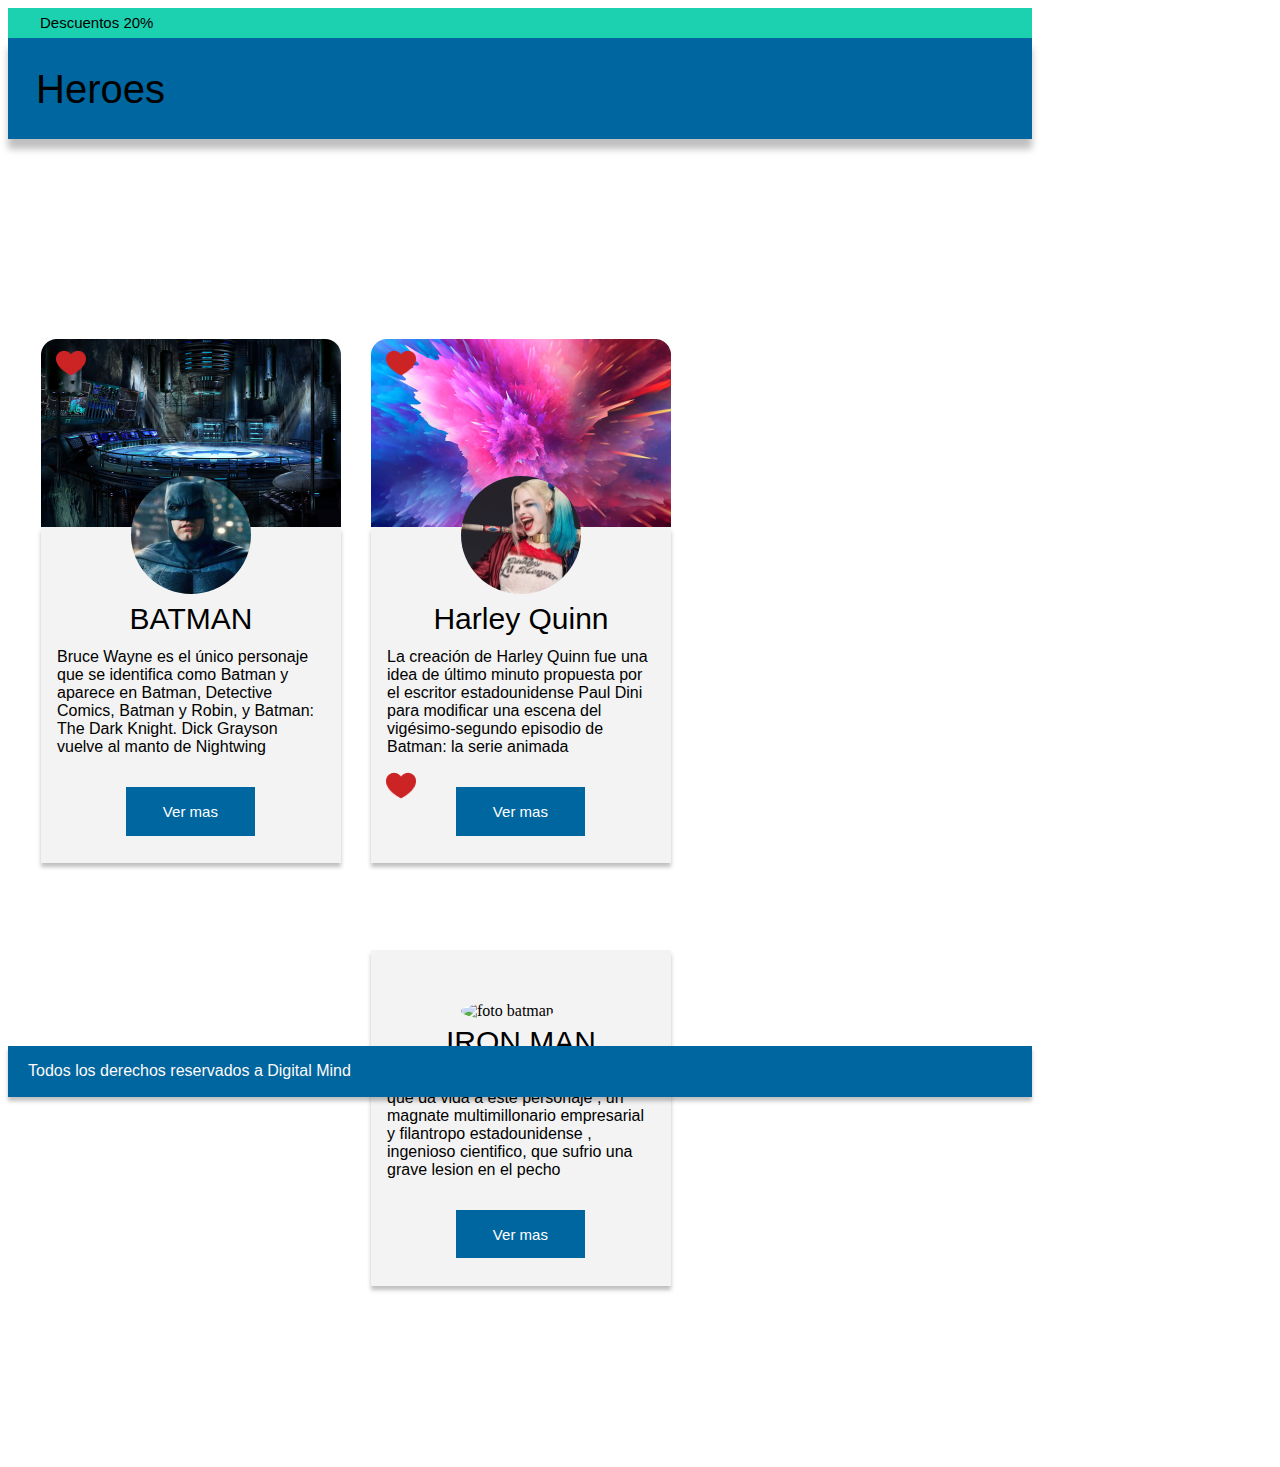
==== index.html @ 9c52eab8 "version final" ====
<!DOCTYPE html>
<html lang="en">
<head>
    <meta charset="UTF-8">
    <meta http-equiv="X-UA-Compatible" content="IE=edge">
    <meta name="viewport" content="width=device-width, initial-scale=1.0">
    <link rel="stylesheet" href="/15-SuperHeroes/style.css">
    <title>SuperHeroes</title>
</head>
<body>
    <div class="descuento">
        <h1>Descuentos 20%</h1>
    </div>
    <header>
        <h1>Heroes</h1>
    </header>
    <section class="SuperHeroes">
        <div class="batman">
            <div class="caja-1"><img src="/15-SuperHeroes/img/849bfede3a5193c34ab8a00379e64fa2 1 (2).png" alt="foto baticueva"></div>
            <div class="caja-2"><img class="dos" src="/15-SuperHeroes/img/liga-justicia-batman-kO4H--1024x512@abc 1.png" alt="foto batman"></div>
            <div class="caja-3"><img class="tres" src="/15-SuperHeroes/img/Vector.png" alt="corazon"></div>
            <div class="caja-4">
                <h1>BATMAN</h1>
                <h2>Bruce Wayne es el único personaje que se identifica como Batman y 
                    aparece en Batman, Detective Comics, Batman y Robin, 
                    y Batman: The Dark Knight. Dick Grayson vuelve al manto de Nightwing</h2>
                <p>Ver mas</p>
            </div>
        </div>
        
        <div class="harleyquinn">
            <div class="caja-1"><img src="/15-SuperHeroes/img/849bfede3a5193c34ab8a00379e64fa2 1 (1).png" alt=""></div>
            <div class="caja-2"><img src="/15-SuperHeroes/img/liga-justicia-batman-kO4H--1024x512@abc 1 (1).png" alt=""></div>
            <div class="caja-3"><img src="/15-SuperHeroes/img/Vector.png" alt=""></div>
            <div class="caja-4">
                <h1>Harley Quinn</h1>
                <h2>La creación de Harley Quinn fue una idea de último minuto 
                propuesta por el  escritor estadounidense Paul Dini para modificar 
                una escena del vigésimo-segundo episodio de Batman: la serie animada</h2>
                <p>Ver mas</p>    
        </div>
        
        <div class="ironman">
            <div class="caja-1"><img src="/15-SuperHeroes/img/torre de iron man.png" alt="foto baticueva"></div>
            <div class="caja-2"><img class="dos" src="/15-SuperHeroes/img/Captura de pantalla 2023-03-21 a la(s) 19.39.03.png" alt="foto batman"></div>
            <div class="caja-3"><img class="tres" src="/15-SuperHeroes/img/Vector.png" alt="corazon"></div>
            <div class="caja-4">
                <h1>IRON MAN</h1>
                <h2>"Tony" Stark es un personaje ficticio que da vida a este personaje
                    , un magnate multimillonario empresarial y filantropo estadounidense
                    , ingenioso cientifico, que sufrio una grave lesion en el pecho</h2>
                <p>Ver mas</p>
            </div>
        </div>
    </section>
    <footer><p>Todos los derechos reservados a Digital Mind</p> </footer>
</body>
</html>
---- 15-SuperHeroes/style.css ----
body {
    width: 1024px;
    height: 1024px;
    
    
}
.descuento {
    box-sizing: border-box;
    width: 1024px;
    height: 38px;
    background: #1CD1B0;
    ;
}
.descuento h1 {
    position: absolute;
    font-family: 'Roboto', sans-serif;
    font-size: 15px;
    font-weight: 400;
    left: 40px;
    top: 4px;
}
header {
    box-sizing: border-box;
    position: absolute;
    height: 101px;
    width: 1024px;
    top: 38px;
    border: 1px solid #00669F;
    background: linear-gradient(0deg, rgba(0, 0, 0, 0), rgba(0, 0, 0, 0)),
    linear-gradient(0deg, #00669F, #00669F);
    box-shadow: 0px 10px 7px 0px #00000040;

}
header h1 {
    font-family: 'Roboto', sans-serif;
    font-size: 40px;
    font-weight: 400;
    line-height: 47px;
    letter-spacing: 0em;
    margin-left: 27px;
    
}
.SuperHeroes {
    height: 834px;
    width: 1024px;
    left: 0px;  
    align-items: center;
    position: relative; 
}

.SuperHeroes .batman {
    position: absolute;
    height: 154px;
    width: 300px;
    left: 0px;
    top: 293px;    
}
.SuperHeroes .batman h1 {
    font-family: 'Roboto', sans-serif;
    font-size: 30px;
    font-weight: 400;
    text-align: center;

}

.SuperHeroes .batman .caja-1 img{
    position: relative;
    height: 193px;
    width: 300px;
    left: 33px;
    
    

}
.SuperHeroes .batman .caja-2 img{
    position: relative;
    z-index: 2;
    height: 118px;
    width: 120px;
    left: 123px;
    top: -60px;
    border-radius: 50%;
    
}

.SuperHeroes .batman .caja-3 img {
    position: relative;
    height: 26.249643325805664px;
    width: 30px;
    left: 48px;
    top: -308px;
}
.SuperHeroes .batman .caja-4{
    box-sizing: border-box;
    position: relative;
    height: 336px;
    width: 300px;
    left: 33px;
    top: -181px;
    background: #F3F3F3;
    box-shadow: 0px 4px 4px 0px #00000040;
    justify-content: center;
    align-items: center;

}

.SuperHeroes .batman .caja-4 h1 {
    position: relative;
    font-family: 'Roboto', sans-serif;
    font-size: 30px;
    font-weight: 400;
    line-height: 35px;
    top: 74px;
    text-align: center;
}

.SuperHeroes .batman .caja-4 h2 {
    position: relative;
    font-family: 'Roboto', sans-serif;
    font-size: 16px;
    font-weight: 400;
    text-align: left;
    top: 50px;
    padding: 16px;
}

.SuperHeroes .batman .caja-4 p {
    box-sizing: border-box;
    width: 128.78px;
    height: 48.52px;
    position: relative;
    background: #00669F;
    align-items: center;
    justify-content: center;
    color: #FFFFFF;
    font-family: 'Roboto', sans-serif;
    left: 85px;
    top: 50px;
    font-size: 15px;
    font-weight: 400;
    line-height: 50px;
    letter-spacing: 0em;
    text-align: center;


}
.SuperHeroes .harleyquinn {
    position: absolute;
    height: 193px;
    width: 300px;
    left: 330px;
    top: 293px;    
}
.SuperHeroes .harleyquinn h1 {
    font-family: 'Roboto', sans-serif;
    font-size: 30px;
    font-weight: 400;
    text-align: center;

}

.SuperHeroes .harleyquinn .caja-1 img{
    position: relative;
    height: 193px;
    width: 300px;
    left: 33px;
    
}
.SuperHeroes .harleyquinn .caja-2 img{
    position: relative;
    z-index: 2;
    height: 118px;
    width: 120px;
    left: 123px;
    top: -60px;
    border-radius: 50%;
    
}

.SuperHeroes .harleyquinn .caja-3 img {
    position: relative;
    height: 26.249643325805664px;
    width: 30px;
    left: 48px;
    top: -308px;
}
.SuperHeroes .harleyquinn .caja-4{
    box-sizing: border-box;
    position: relative;
    height: 336px;
    width: 300px;
    left: 33px;
    top: -181px;
    background: #F3F3F3;
    box-shadow: 0px 4px 4px 0px #00000040;
    justify-content: center;
    align-items: center;

}

.SuperHeroes .harleyquinn .caja-4 h1 {
    position: relative;
    font-family: 'Roboto', sans-serif;
    font-size: 30px;
    font-weight: 400;
    line-height: 35px;
    top: 74px;
    text-align: center;
}

.SuperHeroes .harleyquinn .caja-4 h2 {
    position: relative;
    font-family: 'Roboto', sans-serif;
    font-size: 16px;
    font-weight: 400;
    text-align: left;
    top: 50px;
    padding: 16px;
}

.SuperHeroes .harleyquinn .caja-4 p {
    box-sizing: border-box;
    width: 128.78px;
    height: 48.52px;
    position: relative;
    background: #00669F;
    align-items: center;
    justify-content: center;
    color: #FFFFFF;
    font-family: 'Roboto', sans-serif;
    left: 85px;
    top: 50px;
    font-size: 15px;
    font-weight: 400;
    line-height: 50px;
    letter-spacing: 0em;
    text-align: center;
}

.SuperHeroes .batman2 {
    position: absolute;
    height: 193px;
    width: 300px;
    left: 330px;
    top: 0px;    
}
.SuperHeroes .batman2 h1 {
    font-family: 'Roboto', sans-serif;
    font-size: 30px;
    font-weight: 400;
    text-align: center;

}

.SuperHeroes .batman2 .caja-1 img{
    position: relative;
    height: 193px;
    width: 300px;
    left: 33px;
    
    

}
.SuperHeroes .batman2 .caja-2 img{
    position: relative;
    z-index: 2;
    height: 118px;
    width: 120px;
    left: 123px;
    top: -60px;
    border-radius: 50%;
    
}

.SuperHeroes .batman2 .caja-3 img {
    position: relative;
    height: 26.249643325805664px;
    width: 30px;
    left: 48px;
    top: -308px;
}
.SuperHeroes .batman2 .caja-4{
    box-sizing: border-box;
    position: relative;
    height: 336px;
    width: 300px;
    left: 33px;
    top: -181px;
    background: #F3F3F3;
    box-shadow: 0px 4px 4px 0px #00000040;
    justify-content: center;
    align-items: center;

}

.SuperHeroes .batman2 .caja-4 h1 {
    position: relative;
    font-family: 'Roboto', sans-serif;
    font-size: 30px;
    font-weight: 400;
    line-height: 35px;
    top: 74px;
    text-align: center;
}

.SuperHeroes .batman2 .caja-4 h2 {
    position: relative;
    font-family: 'Roboto', sans-serif;
    font-size: 16px;
    font-weight: 400;
    text-align: left;
    top: 50px;
    padding: 16px;
}

.SuperHeroes .batman2 .caja-4 p {
    box-sizing: border-box;
    width: 128.78px;
    height: 48.52px;
    position: relative;
    background: #00669F;
    align-items: center;
    justify-content: center;
    color: #FFFFFF;
    font-family: 'Roboto', sans-serif;
    left: 85px;
    top: 50px;
    font-size: 15px;
    font-weight: 400;
    line-height: 50px;
    letter-spacing: 0em;
    text-align: center;
}
footer {
    position: relative;
    box-sizing: border-box;
    height: 51px;
    width: 1024px;
    left: 0px;
    top: 150px;
    background: #00669F;
    box-shadow: 0px 4px 4px 0px #00000040;
    font-family: 'Roboto', sans-serif;
    font-size: 16px;
    font-weight: 400;
    line-height: 50px;
    text-align: left;
    color: #FFF9F9;
}
footer p {
    position: relative;
    left: 20px;
}
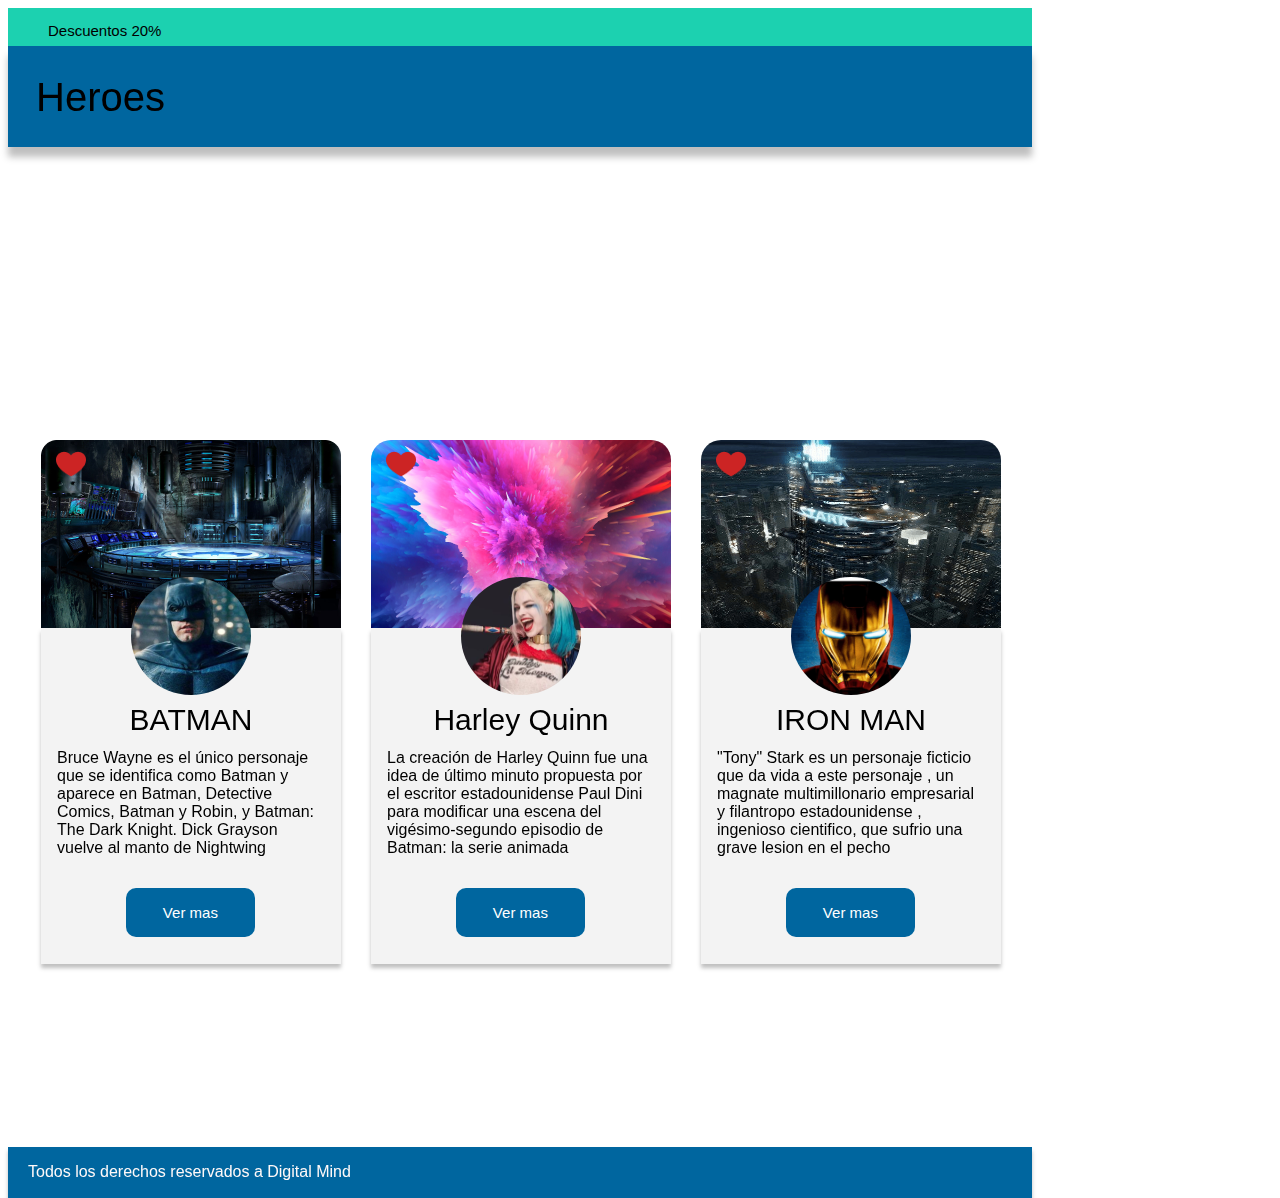
==== commit 4a7197ed: "modificacion img" ====
--- a/index.html
+++ b/index.html
@@ -4,7 +4,7 @@
     <meta charset="UTF-8">
     <meta http-equiv="X-UA-Compatible" content="IE=edge">
     <meta name="viewport" content="width=device-width, initial-scale=1.0">
-    <link rel="stylesheet" href="/15-SuperHeroes/style.css">
+    <link rel="stylesheet" href="style.css">
     <title>SuperHeroes</title>
 </head>
 <body>
@@ -16,9 +16,9 @@
     </header>
     <section class="SuperHeroes">
         <div class="batman">
-            <div class="caja-1"><img src="/15-SuperHeroes/img/849bfede3a5193c34ab8a00379e64fa2 1 (2).png" alt="foto baticueva"></div>
-            <div class="caja-2"><img class="dos" src="/15-SuperHeroes/img/liga-justicia-batman-kO4H--1024x512@abc 1.png" alt="foto batman"></div>
-            <div class="caja-3"><img class="tres" src="/15-SuperHeroes/img/Vector.png" alt="corazon"></div>
+            <div class="caja-1"><img src="./img/849bfede3a5193c34ab8a00379e64fa2 1 (2).png" alt="foto baticueva"></div>
+            <div class="caja-2"><img class="dos" src="./img/liga-justicia-batman-kO4H--1024x512@abc 1.png" alt="foto batman"></div>
+            <div class="caja-3"><img class="tres" src="./img/Vector.png" alt="corazon"></div>
             <div class="caja-4">
                 <h1>BATMAN</h1>
                 <h2>Bruce Wayne es el único personaje que se identifica como Batman y 
@@ -29,9 +29,9 @@
         </div>
         
         <div class="harleyquinn">
-            <div class="caja-1"><img src="/15-SuperHeroes/img/849bfede3a5193c34ab8a00379e64fa2 1 (1).png" alt=""></div>
-            <div class="caja-2"><img src="/15-SuperHeroes/img/liga-justicia-batman-kO4H--1024x512@abc 1 (1).png" alt=""></div>
-            <div class="caja-3"><img src="/15-SuperHeroes/img/Vector.png" alt=""></div>
+            <div class="caja-1"><img src="./img/849bfede3a5193c34ab8a00379e64fa2 1 (1).png" alt=""></div>
+            <div class="caja-2"><img src="./img/liga-justicia-batman-kO4H--1024x512@abc 1 (1).png" alt=""></div>
+            <div class="caja-3"><img src="./img/Vector.png" alt=""></div>
             <div class="caja-4">
                 <h1>Harley Quinn</h1>
                 <h2>La creación de Harley Quinn fue una idea de último minuto 
@@ -41,9 +41,9 @@
         </div>
         
         <div class="ironman">
-            <div class="caja-1"><img src="/15-SuperHeroes/img/torre de iron man.png" alt="foto baticueva"></div>
-            <div class="caja-2"><img class="dos" src="/15-SuperHeroes/img/Captura de pantalla 2023-03-21 a la(s) 19.39.03.png" alt="foto batman"></div>
-            <div class="caja-3"><img class="tres" src="/15-SuperHeroes/img/Vector.png" alt="corazon"></div>
+            <div class="caja-1"><img src="./img/torre de iron man.png" alt="foto baticueva"></div>
+            <div class="caja-2"><img class="dos" src="./img/Captura de pantalla 2023-03-21 a la(s) 19.39.03.png" alt="foto batman"></div>
+            <div class="caja-3"><img class="tres" src="./img/Vector.png" alt="corazon"></div>
             <div class="caja-4">
                 <h1>IRON MAN</h1>
                 <h2>"Tony" Stark es un personaje ficticio que da vida a este personaje
--- a/style.css
+++ b/style.css
@@ -0,0 +1,358 @@
+body {
+    width: 100%;
+    height: 100%;
+    
+    
+}
+.descuento {
+    box-sizing: border-box;
+    width: 1024px;
+    height: 38px;
+    background: #1CD1B0;
+    position: sticky;
+}
+.descuento h1 {
+    position: absolute;
+    font-family: 'Roboto', sans-serif;
+    font-size: 15px;
+    font-weight: 400;
+    left: 40px;
+    top: 4px;
+}
+header {
+    box-sizing: border-box;
+    position: absolute;
+    height: 101px;
+    width: 1024px;
+    top: 38px;
+    border: 1px solid #00669F;
+    background: linear-gradient(0deg, rgba(0, 0, 0, 0), rgba(0, 0, 0, 0)),
+    linear-gradient(0deg, #00669F, #00669F);
+    box-shadow: 0px 10px 7px 0px #00000040;
+    position: sticky;
+
+}
+header h1 {
+    font-family: 'Roboto', sans-serif;
+    font-size: 40px;
+    font-weight: 400;
+    line-height: 47px;
+    letter-spacing: 0em;
+    margin-left: 27px;
+    
+}
+.SuperHeroes {
+    height: 834px;
+    width: 1024px;
+    left: 0px;  
+    align-items: center;
+    position: relative; 
+}
+
+.SuperHeroes .batman {
+    position: absolute;
+    height: 154px;
+    width: 300px;
+    left: 0px;
+    top: 293px;    
+}
+.SuperHeroes .batman h1 {
+    font-family: 'Roboto', sans-serif;
+    font-size: 30px;
+    font-weight: 400;
+    text-align: center;
+
+}
+
+.SuperHeroes .batman .caja-1 img{
+    position: relative;
+    height: 193px;
+    width: 300px;
+    left: 33px;
+    
+    
+
+}
+.SuperHeroes .batman .caja-2 img{
+    position: relative;
+    z-index: 2;
+    height: 118px;
+    width: 120px;
+    left: 123px;
+    top: -60px;
+    border-radius: 50%;
+    
+}
+
+.SuperHeroes .batman .caja-3 img {
+    position: relative;
+    height: 26.249643325805664px;
+    width: 30px;
+    left: 48px;
+    top: -308px;
+}
+.SuperHeroes .batman .caja-4{
+    box-sizing: border-box;
+    position: relative;
+    height: 336px;
+    width: 300px;
+    left: 33px;
+    top: -181px;
+    background: #F3F3F3;
+    box-shadow: 0px 4px 4px 0px #00000040;
+    justify-content: center;
+    align-items: center;
+
+}
+
+.SuperHeroes .batman .caja-4 h1 {
+    position: relative;
+    font-family: 'Roboto', sans-serif;
+    font-size: 30px;
+    font-weight: 400;
+    line-height: 35px;
+    top: 74px;
+    text-align: center;
+}
+
+.SuperHeroes .batman .caja-4 h2 {
+    position: relative;
+    font-family: 'Roboto', sans-serif;
+    font-size: 16px;
+    font-weight: 400;
+    text-align: left;
+    top: 50px;
+    padding: 16px;
+}
+
+.SuperHeroes .batman .caja-4 p {
+    box-sizing: border-box;
+    border-radius: 10px;
+    width: 128.78px;
+    height: 48.52px;
+    position: relative;
+    background: #00669F;
+    align-items: center;
+    justify-content: center;
+    color: #FFFFFF;
+    font-family: 'Roboto', sans-serif;
+    left: 85px;
+    top: 50px;
+    font-size: 15px;
+    font-weight: 400;
+    line-height: 50px;
+    letter-spacing: 0em;
+    text-align: center;
+
+
+}
+.SuperHeroes .harleyquinn {
+    position: absolute;
+    height: 193px;
+    width: 300px;
+    left: 330px;
+    top: 293px;    
+}
+.SuperHeroes .harleyquinn h1 {
+    font-family: 'Roboto', sans-serif;
+    font-size: 30px;
+    font-weight: 400;
+    text-align: center;
+
+}
+
+.SuperHeroes .harleyquinn .caja-1 img{
+    position: relative;
+    height: 193px;
+    width: 300px;
+    left: 33px;
+    border-top-right-radius: 20px;
+    border-top-left-radius: 20px;
+    
+}
+.SuperHeroes .harleyquinn .caja-2 img{
+    position: relative;
+    z-index: 2;
+    height: 118px;
+    width: 120px;
+    left: 123px;
+    top: -60px;
+    border-radius: 50%;
+    
+}
+
+.SuperHeroes .harleyquinn .caja-3 img {
+    position: relative;
+    height: 26.249643325805664px;
+    width: 30px;
+    left: 48px;
+    top: -308px;
+}
+.SuperHeroes .harleyquinn .caja-4{
+    box-sizing: border-box;
+    position: relative;
+    height: 336px;
+    width: 300px;
+    left: 33px;
+    top: -181px;
+    background: #F3F3F3;
+    box-shadow: 0px 4px 4px 0px #00000040;
+    justify-content: center;
+    align-items: center;
+
+}
+
+.SuperHeroes .harleyquinn .caja-4 h1 {
+    position: relative;
+    font-family: 'Roboto', sans-serif;
+    font-size: 30px;
+    font-weight: 400;
+    line-height: 35px;
+    top: 74px;
+    text-align: center;
+}
+
+.SuperHeroes .harleyquinn .caja-4 h2 {
+    position: relative;
+    font-family: 'Roboto', sans-serif;
+    font-size: 16px;
+    font-weight: 400;
+    text-align: left;
+    top: 50px;
+    padding: 16px;
+}
+
+.SuperHeroes .harleyquinn .caja-4 p {
+    box-sizing: border-box;
+    border-radius: 10px;
+    width: 128.78px;
+    height: 48.52px;
+    position: relative;
+    background: #00669F;
+    align-items: center;
+    justify-content: center;
+    color: #FFFFFF;
+    font-family: 'Roboto', sans-serif;
+    left: 85px;
+    top: 50px;
+    font-size: 15px;
+    font-weight: 400;
+    line-height: 50px;
+    letter-spacing: 0em;
+    text-align: center;
+}
+
+.SuperHeroes .ironman {
+    position: absolute;
+    height: 193px;
+    width: 300px;
+    left: 330px;
+    top: 0px;    
+}
+.SuperHeroes .ironman h1 {
+    font-family: 'Roboto', sans-serif;
+    font-size: 30px;
+    font-weight: 400;
+    text-align: center;
+
+}
+
+.SuperHeroes .ironman .caja-1 img{
+    position: relative;
+    height: 193px;
+    width: 300px;
+    left: 33px;
+    
+    
+
+}
+.SuperHeroes .ironman .caja-2 img{
+    position: relative;
+    z-index: 2;
+    height: 118px;
+    width: 120px;
+    left: 123px;
+    top: -60px;
+    border-radius: 50%;
+    
+}
+
+.SuperHeroes .ironman .caja-3 img {
+    position: relative;
+    height: 26.249643325805664px;
+    width: 30px;
+    left: 48px;
+    top: -308px;
+}
+.SuperHeroes .ironman .caja-4{
+    box-sizing: border-box;
+    position: relative;
+    height: 336px;
+    width: 300px;
+    left: 33px;
+    top: -181px;
+    background: #F3F3F3;
+    box-shadow: 0px 4px 4px 0px #00000040;
+    justify-content: center;
+    align-items: center;
+
+}
+
+.SuperHeroes .ironman .caja-4 h1 {
+    position: relative;
+    font-family: 'Roboto', sans-serif;
+    font-size: 30px;
+    font-weight: 400;
+    line-height: 35px;
+    top: 74px;
+    text-align: center;
+}
+
+.SuperHeroes .ironman .caja-4 h2 {
+    position: relative;
+    font-family: 'Roboto', sans-serif;
+    font-size: 16px;
+    font-weight: 400;
+    text-align: left;
+    top: 50px;
+    padding: 16px;
+}
+
+.SuperHeroes .ironman .caja-4 p {
+    box-sizing: border-box;
+    width: 128.78px;
+    height: 48.52px;
+    position: relative;
+    background: #00669F;
+    align-items: center;
+    justify-content: center;
+    color: #FFFFFF;
+    font-family: 'Roboto', sans-serif;
+    left: 85px;
+    top: 50px;
+    font-size: 15px;
+    font-weight: 400;
+    line-height: 50px;
+    border-radius: 10px;
+    text-align: center;
+}
+footer {
+    position: relative;
+    box-sizing: border-box;
+    height: 51px;
+    width: 1024px;
+    left: 0px;
+    top: 150px;
+    background: #00669F;
+    box-shadow: 0px 4px 4px 0px #00000040;
+    font-family: 'Roboto', sans-serif;
+    font-size: 16px;
+    font-weight: 400;
+    line-height: 50px;
+    text-align: left;
+    color: #FFF9F9;
+}
+footer p {
+    position: relative;
+    left: 20px;
+}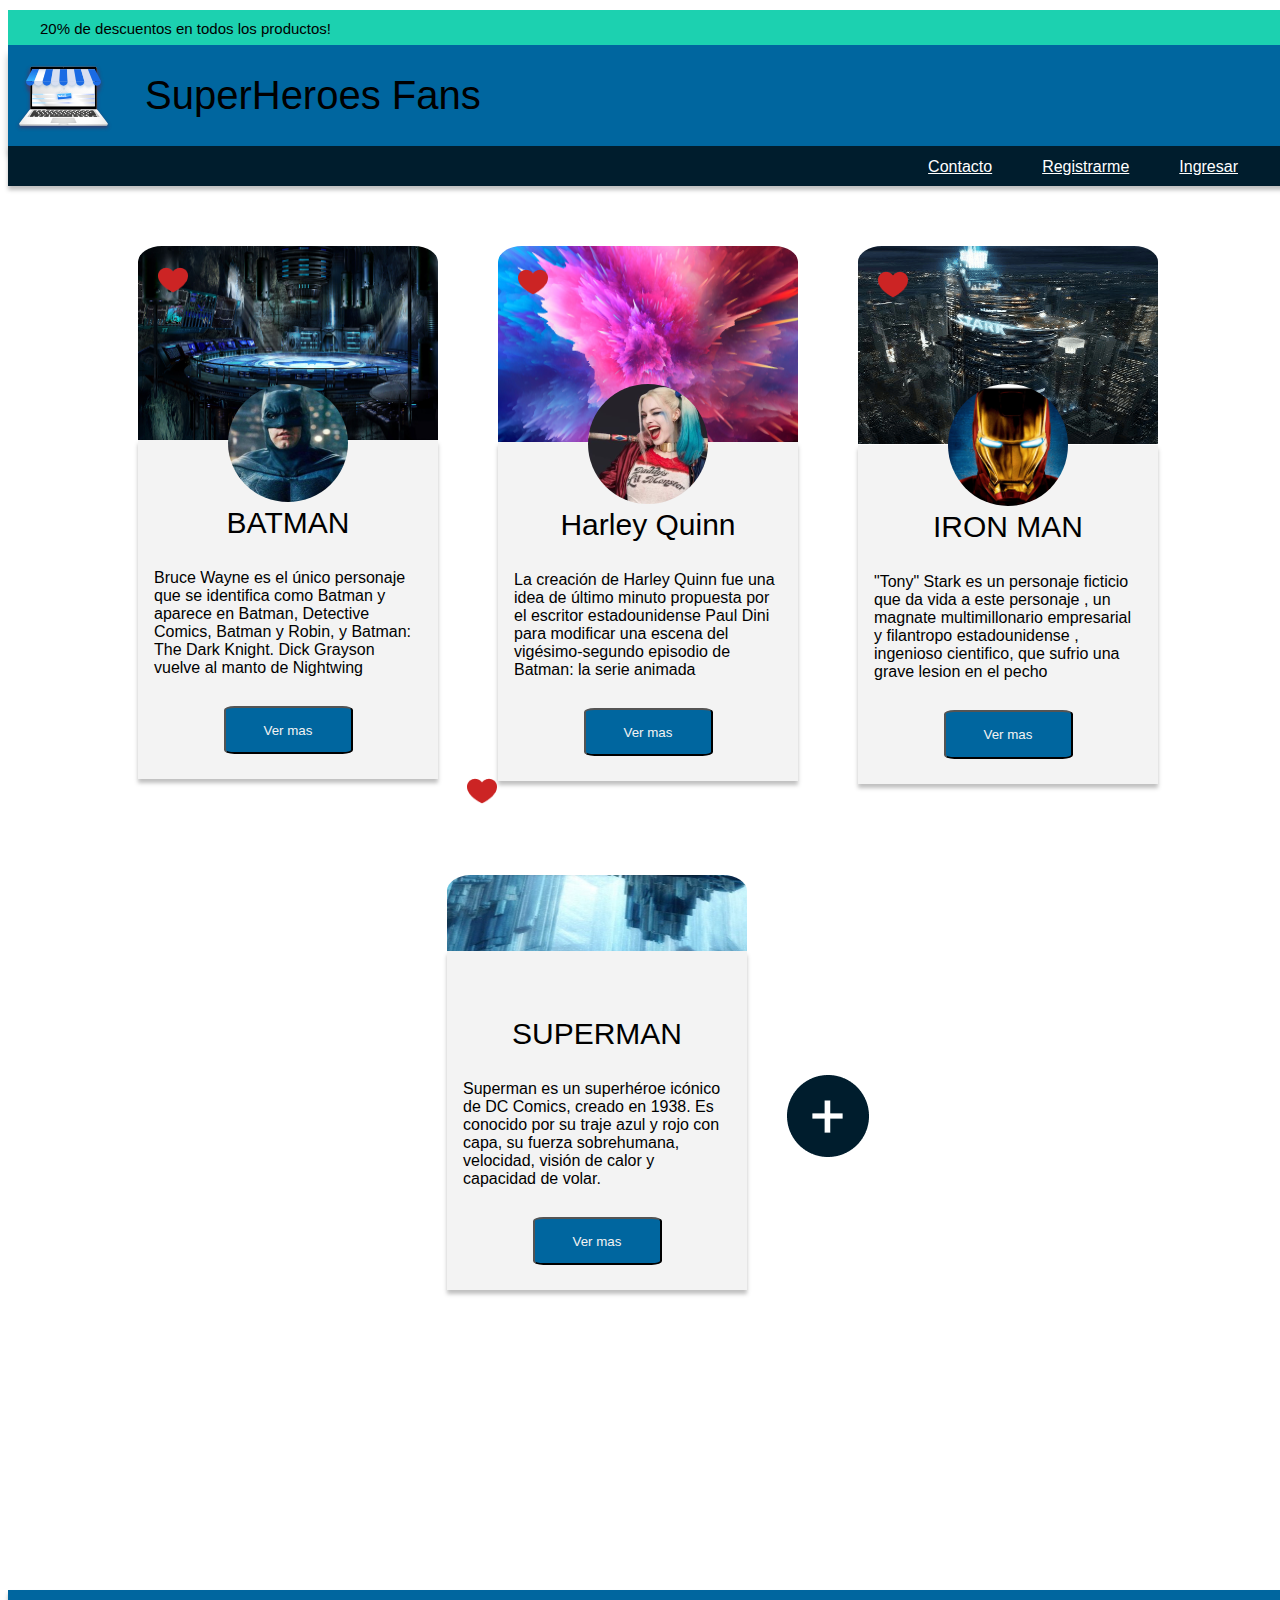
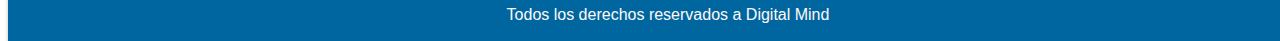
==== commit 0e1d652f: "trabajo final" ====
--- a/index.html
+++ b/index.html
@@ -9,50 +9,77 @@
 </head>
 <body>
     <div class="descuento">
-        <h1>Descuentos 20%</h1>
+        <h1>20% de descuentos en todos los productos!</h1>
     </div>
     <header>
-        <h1>Heroes</h1>
+        <img src="./img/logo 1.svg" alt="logo tienda">
+        <h1>SuperHeroes Fans</h1>
+        
     </header>
-    <section class="SuperHeroes">
-        <div class="batman">
-            <div class="caja-1"><img src="./img/849bfede3a5193c34ab8a00379e64fa2 1 (2).png" alt="foto baticueva"></div>
-            <div class="caja-2"><img class="dos" src="./img/liga-justicia-batman-kO4H--1024x512@abc 1.png" alt="foto batman"></div>
-            <div class="caja-3"><img class="tres" src="./img/Vector.png" alt="corazon"></div>
-            <div class="caja-4">
-                <h1>BATMAN</h1>
-                <h2>Bruce Wayne es el único personaje que se identifica como Batman y 
-                    aparece en Batman, Detective Comics, Batman y Robin, 
-                    y Batman: The Dark Knight. Dick Grayson vuelve al manto de Nightwing</h2>
-                <p>Ver mas</p>
-            </div>
-        </div>
-        
-        <div class="harleyquinn">
-            <div class="caja-1"><img src="./img/849bfede3a5193c34ab8a00379e64fa2 1 (1).png" alt=""></div>
-            <div class="caja-2"><img src="./img/liga-justicia-batman-kO4H--1024x512@abc 1 (1).png" alt=""></div>
-            <div class="caja-3"><img src="./img/Vector.png" alt=""></div>
-            <div class="caja-4">
-                <h1>Harley Quinn</h1>
-                <h2>La creación de Harley Quinn fue una idea de último minuto 
-                propuesta por el  escritor estadounidense Paul Dini para modificar 
-                una escena del vigésimo-segundo episodio de Batman: la serie animada</h2>
-                <p>Ver mas</p>    
-        </div>
-        
-        <div class="ironman">
-            <div class="caja-1"><img src="./img/torre de iron man.png" alt="foto baticueva"></div>
-            <div class="caja-2"><img class="dos" src="./img/Captura de pantalla 2023-03-21 a la(s) 19.39.03.png" alt="foto batman"></div>
-            <div class="caja-3"><img class="tres" src="./img/Vector.png" alt="corazon"></div>
-            <div class="caja-4">
-                <h1>IRON MAN</h1>
-                <h2>"Tony" Stark es un personaje ficticio que da vida a este personaje
-                    , un magnate multimillonario empresarial y filantropo estadounidense
-                    , ingenioso cientifico, que sufrio una grave lesion en el pecho</h2>
-                <p>Ver mas</p>
-            </div>
-        </div>
-    </section>
+    <nav>
+        <ul type="none">
+            <li><a href="">Contacto</a></li>
+            <li><a href="">Registrarme</a></li>
+            <li><a href="">Ingresar</a></li>
+        </ul>
+    </nav>
+    <main>
+        <section class="SuperHeroes">
+            <article>
+                <div class="caja-1"><img src="./img/849bfede3a5193c34ab8a00379e64fa2 1 (2).png" alt="fondo"></div>
+                <div class="caja-2"><img class="dos" src="./img/liga-justicia-batman-kO4H--1024x512@abc 1.png" alt="avatar batman"></div>
+                <div class="caja-3"><img class="tres" src="./img/Vector.png" alt="corazon"></div>
+                <div class="caja-4">
+                    <h1>BATMAN</h1>
+                    <h2>Bruce Wayne es el único personaje que se identifica como Batman y 
+                        aparece en Batman, Detective Comics, Batman y Robin, 
+                        y Batman: The Dark Knight. Dick Grayson vuelve al manto de Nightwing</h2>
+                    <a href=""><button>Ver mas</button></a>
+                </div>
+            </article>
+
+            <article>
+                <div class="caja-1"><img src="./img/849bfede3a5193c34ab8a00379e64fa2 1 (1).png" alt=""></div>
+                <div class="caja-2"><img src="./img/liga-justicia-batman-kO4H--1024x512@abc 1 (1).png" alt=""></div>
+                <div class="caja-3"><img src="./img/Vector.png" alt=""></div>
+                <div class="caja-4">
+                    <h1>Harley Quinn</h1>
+                    <h2>La creación de Harley Quinn fue una idea de último minuto 
+                    propuesta por el  escritor estadounidense Paul Dini para modificar 
+                    una escena del vigésimo-segundo episodio de Batman: la serie animada</h2>
+                    <a href=""><button>Ver mas</button></a>    
+                </div>
+            </article>
+
+            <article>
+                <div class="caja-1"><img src="./img/torre de iron man.png" alt="foto "></div>
+                <div class="caja-2"><img class="dos" src="./img/Captura de pantalla 2023-03-21 a la(s) 19.39.03.png" alt="foto batman"></div>
+                <div class="caja-3"><img class="tres" src="./img/Vector.png" alt="corazon"></div>
+                <div class="caja-4">
+                    <h1>IRON MAN</h1>
+                    <h2>"Tony" Stark es un personaje ficticio que da vida a este personaje
+                        , un magnate multimillonario empresarial y filantropo estadounidense
+                        , ingenioso cientifico, que sufrio una grave lesion en el pecho</h2>
+                    <a href=""><button>Ver mas</button></a>
+                </div>    
+            </article>
+
+            <article>
+                <div class="caja-1"><img src="./img/superman-the-last-son-of-krypton-fan-casting-poster-30112-large.png" alt="foto "></div>
+                <div class="caja-2"><img class="dos" src="./img/henry_cavill_deja_superman.png" alt=""></div>
+                <div class="caja-3"><img class="tres" src="./img/Vector.png" alt="corazon"></div>
+                <div class="caja-4">
+                    <h1>SUPERMAN</h1>
+                    <h2>Superman es un superhéroe icónico de DC Comics, creado en 1938.
+                        Es conocido por su traje azul y rojo con capa, su fuerza sobrehumana, 
+                        velocidad, visión de calor y capacidad de volar.
+                    </h2>
+                    <a href=""><button>Ver mas</button></a>
+                </div>            
+            </article>
+            <a href="./form.html"><img src="./img/Frame 1.png" alt=""></a>
+        </section>
+    </main>
     <footer><p>Todos los derechos reservados a Digital Mind</p> </footer>
 </body>
 </html>--- a/style.css
+++ b/style.css
@@ -6,30 +6,29 @@
 }
 .descuento {
     box-sizing: border-box;
-    width: 1024px;
-    height: 38px;
+    width: 100%;
+    height: 35px;
     background: #1CD1B0;
     position: sticky;
 }
-.descuento h1 {
-    position: absolute;
+h1 {
     font-family: 'Roboto', sans-serif;
     font-size: 15px;
     font-weight: 400;
-    left: 40px;
-    top: 4px;
+    padding: 0.6rem 2rem;
 }
 header {
     box-sizing: border-box;
-    position: absolute;
+    display: flex;
+    align-items: center;
+    justify-content: left;
     height: 101px;
-    width: 1024px;
-    top: 38px;
+    width: 100%;
     border: 1px solid #00669F;
     background: linear-gradient(0deg, rgba(0, 0, 0, 0), rgba(0, 0, 0, 0)),
     linear-gradient(0deg, #00669F, #00669F);
     box-shadow: 0px 10px 7px 0px #00000040;
-    position: sticky;
+    
 
 }
 header h1 {
@@ -37,310 +36,141 @@
     font-size: 40px;
     font-weight: 400;
     line-height: 47px;
+    display: flex;
+    justify-content: center;
+    align-items: center;
+
+}
+header img {
+    margin-left: 5px;
+    margin-top: 1px;
+
+}
+nav {
+    display: flex;
+    height: 40px;
+    width: 100%;
+    top: 92px;
+    border-radius: 0px;
+    background: #001D2D;
+    box-shadow: 0px 4px 4px 0px #00000040;
+    align-items: center;
+    justify-content: right;
+} 
+
+nav ul {
+    display: flex;
+    flex-direction: row;
+    gap: 50px;
+    margin-right: 50px;
+}
+nav ul li a {
+    color: white;
+    font-family: 'Roboto', sans-serif;
+    font-size: 16px;
+    font-weight: 400;
+    line-height: 19px;
     letter-spacing: 0em;
-    margin-left: 27px;
+    text-align: center;
     
 }
+
 .SuperHeroes {
-    height: 834px;
-    width: 1024px;
-    left: 0px;  
+    display: flex;
     align-items: center;
-    position: relative; 
-}
-
-.SuperHeroes .batman {
-    position: absolute;
-    height: 154px;
-    width: 300px;
-    left: 0px;
-    top: 293px;    
-}
-.SuperHeroes .batman h1 {
+    justify-content: center;
+    flex-direction: row;
     font-family: 'Roboto', sans-serif;
     font-size: 30px;
     font-weight: 400;
-    text-align: center;
+    gap: 20px;
+    flex-wrap: wrap;
+}
+article{
+    width: 300px;
+    height: 529px;
+    padding: 20px;
+    margin-top: 40px;
+}
+
+button {
+    background-color: #00669F;
+    color: #F3F3F3;
+    align-items: center;
+    justify-content: center;
+    width: 129px;
+    height: 48.52px;
+    border-radius: 8%;
 
 }
+article div {
+    display: flex;
+    align-items: center;
+    flex-direction: column;
+}
 
-.SuperHeroes .batman .caja-1 img{
-    position: relative;
-    height: 193px;
-    width: 300px;
-    left: 33px;
-    
-    
+.caja-1 img{
+    width: 100%;
+    border-top-left-radius: 8%;
+    border-top-right-radius: 8%;
+    height: 198px;
 
 }
-.SuperHeroes .batman .caja-2 img{
+.caja-2 img{
     position: relative;
     z-index: 2;
-    height: 118px;
-    width: 120px;
-    left: 123px;
+    width: 40%;
     top: -60px;
     border-radius: 50%;
     
 }
 
-.SuperHeroes .batman .caja-3 img {
+.caja-3 img {
+    align-self: flex-start;
     position: relative;
+    top: -295px;
+    left: 20px;
     height: 26.249643325805664px;
     width: 30px;
-    left: 48px;
-    top: -308px;
+    z-index: 1;
+
 }
-.SuperHeroes .batman .caja-4{
-    box-sizing: border-box;
+.caja-4{
     position: relative;
-    height: 336px;
-    width: 300px;
-    left: 33px;
-    top: -181px;
-    background: #F3F3F3;
+    top: -148px;px;
+    background-color: #F3F3F3;
     box-shadow: 0px 4px 4px 0px #00000040;
     justify-content: center;
     align-items: center;
+    height: 339px;
 
 }
 
-.SuperHeroes .batman .caja-4 h1 {
+.caja-4 h1 {
     position: relative;
     font-family: 'Roboto', sans-serif;
     font-size: 30px;
     font-weight: 400;
     line-height: 35px;
-    top: 74px;
+    top: 10px;
     text-align: center;
+    margin-bottom: 0px;
 }
 
-.SuperHeroes .batman .caja-4 h2 {
+.caja-4 h2 {
     position: relative;
     font-family: 'Roboto', sans-serif;
     font-size: 16px;
     font-weight: 400;
     text-align: left;
-    top: 50px;
     padding: 16px;
 }
 
-.SuperHeroes .batman .caja-4 p {
-    box-sizing: border-box;
-    border-radius: 10px;
-    width: 128.78px;
-    height: 48.52px;
-    position: relative;
-    background: #00669F;
-    align-items: center;
-    justify-content: center;
-    color: #FFFFFF;
-    font-family: 'Roboto', sans-serif;
-    left: 85px;
-    top: 50px;
-    font-size: 15px;
-    font-weight: 400;
-    line-height: 50px;
-    letter-spacing: 0em;
-    text-align: center;
-
-
-}
-.SuperHeroes .harleyquinn {
-    position: absolute;
-    height: 193px;
-    width: 300px;
-    left: 330px;
-    top: 293px;    
-}
-.SuperHeroes .harleyquinn h1 {
-    font-family: 'Roboto', sans-serif;
-    font-size: 30px;
-    font-weight: 400;
-    text-align: center;
-
-}
-
-.SuperHeroes .harleyquinn .caja-1 img{
-    position: relative;
-    height: 193px;
-    width: 300px;
-    left: 33px;
-    border-top-right-radius: 20px;
-    border-top-left-radius: 20px;
-    
-}
-.SuperHeroes .harleyquinn .caja-2 img{
-    position: relative;
-    z-index: 2;
-    height: 118px;
-    width: 120px;
-    left: 123px;
-    top: -60px;
-    border-radius: 50%;
-    
-}
-
-.SuperHeroes .harleyquinn .caja-3 img {
-    position: relative;
-    height: 26.249643325805664px;
-    width: 30px;
-    left: 48px;
-    top: -308px;
-}
-.SuperHeroes .harleyquinn .caja-4{
-    box-sizing: border-box;
-    position: relative;
-    height: 336px;
-    width: 300px;
-    left: 33px;
-    top: -181px;
-    background: #F3F3F3;
-    box-shadow: 0px 4px 4px 0px #00000040;
-    justify-content: center;
-    align-items: center;
-
-}
-
-.SuperHeroes .harleyquinn .caja-4 h1 {
-    position: relative;
-    font-family: 'Roboto', sans-serif;
-    font-size: 30px;
-    font-weight: 400;
-    line-height: 35px;
-    top: 74px;
-    text-align: center;
-}
-
-.SuperHeroes .harleyquinn .caja-4 h2 {
-    position: relative;
-    font-family: 'Roboto', sans-serif;
-    font-size: 16px;
-    font-weight: 400;
-    text-align: left;
-    top: 50px;
-    padding: 16px;
-}
-
-.SuperHeroes .harleyquinn .caja-4 p {
-    box-sizing: border-box;
-    border-radius: 10px;
-    width: 128.78px;
-    height: 48.52px;
-    position: relative;
-    background: #00669F;
-    align-items: center;
-    justify-content: center;
-    color: #FFFFFF;
-    font-family: 'Roboto', sans-serif;
-    left: 85px;
-    top: 50px;
-    font-size: 15px;
-    font-weight: 400;
-    line-height: 50px;
-    letter-spacing: 0em;
-    text-align: center;
-}
-
-.SuperHeroes .ironman {
-    position: absolute;
-    height: 193px;
-    width: 300px;
-    left: 330px;
-    top: 0px;    
-}
-.SuperHeroes .ironman h1 {
-    font-family: 'Roboto', sans-serif;
-    font-size: 30px;
-    font-weight: 400;
-    text-align: center;
-
-}
-
-.SuperHeroes .ironman .caja-1 img{
-    position: relative;
-    height: 193px;
-    width: 300px;
-    left: 33px;
-    
-    
-
-}
-.SuperHeroes .ironman .caja-2 img{
-    position: relative;
-    z-index: 2;
-    height: 118px;
-    width: 120px;
-    left: 123px;
-    top: -60px;
-    border-radius: 50%;
-    
-}
-
-.SuperHeroes .ironman .caja-3 img {
-    position: relative;
-    height: 26.249643325805664px;
-    width: 30px;
-    left: 48px;
-    top: -308px;
-}
-.SuperHeroes .ironman .caja-4{
-    box-sizing: border-box;
-    position: relative;
-    height: 336px;
-    width: 300px;
-    left: 33px;
-    top: -181px;
-    background: #F3F3F3;
-    box-shadow: 0px 4px 4px 0px #00000040;
-    justify-content: center;
-    align-items: center;
-
-}
-
-.SuperHeroes .ironman .caja-4 h1 {
-    position: relative;
-    font-family: 'Roboto', sans-serif;
-    font-size: 30px;
-    font-weight: 400;
-    line-height: 35px;
-    top: 74px;
-    text-align: center;
-}
-
-.SuperHeroes .ironman .caja-4 h2 {
-    position: relative;
-    font-family: 'Roboto', sans-serif;
-    font-size: 16px;
-    font-weight: 400;
-    text-align: left;
-    top: 50px;
-    padding: 16px;
-}
-
-.SuperHeroes .ironman .caja-4 p {
-    box-sizing: border-box;
-    width: 128.78px;
-    height: 48.52px;
-    position: relative;
-    background: #00669F;
-    align-items: center;
-    justify-content: center;
-    color: #FFFFFF;
-    font-family: 'Roboto', sans-serif;
-    left: 85px;
-    top: 50px;
-    font-size: 15px;
-    font-weight: 400;
-    line-height: 50px;
-    border-radius: 10px;
-    text-align: center;
-}
 footer {
     position: relative;
     box-sizing: border-box;
     height: 51px;
-    width: 1024px;
+    width: 100%;
     left: 0px;
     top: 150px;
     background: #00669F;
@@ -349,7 +179,7 @@
     font-size: 16px;
     font-weight: 400;
     line-height: 50px;
-    text-align: left;
+    text-align: center;
     color: #FFF9F9;
 }
 footer p {
